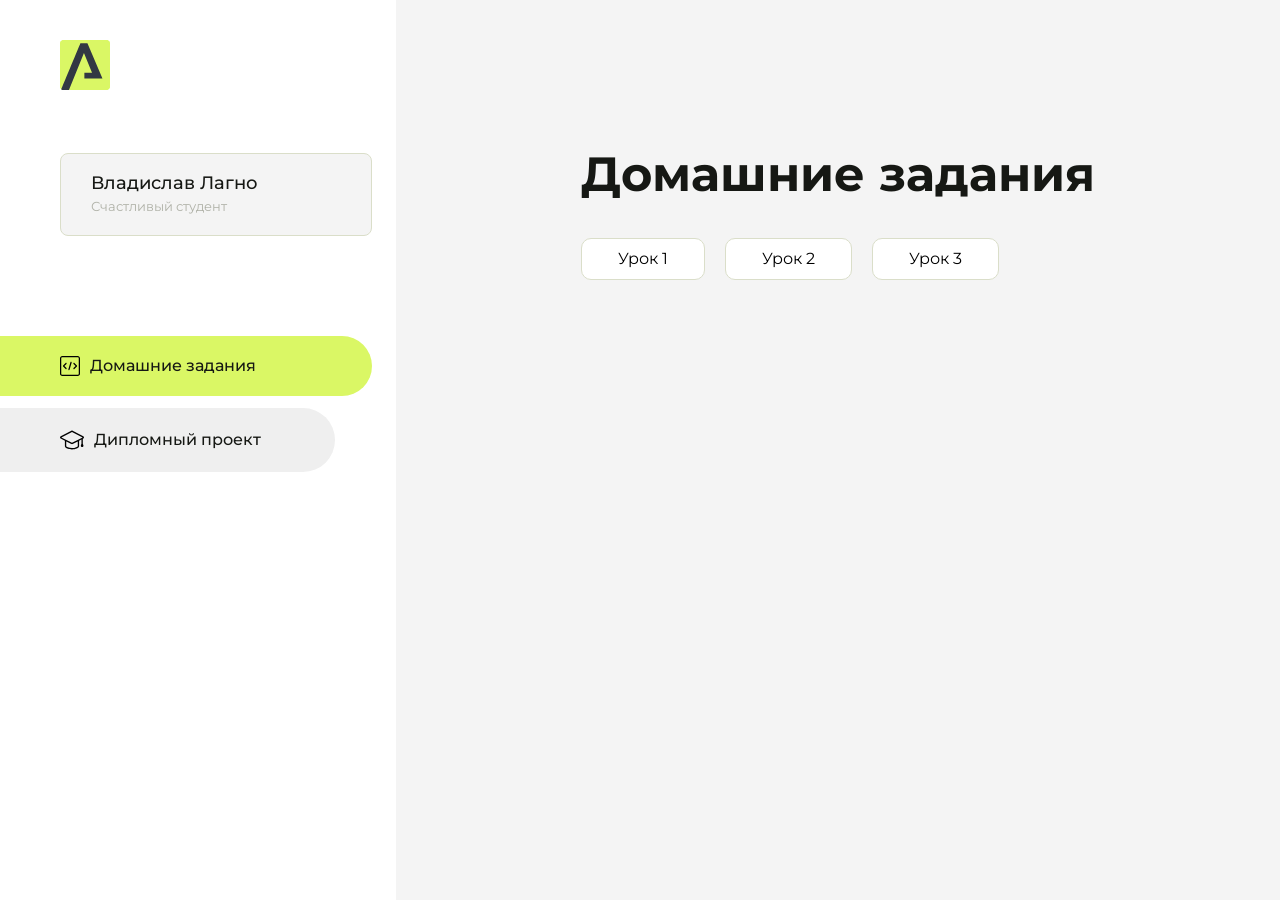
==== index.html @ 73d75581 "Update index.html" ====
<!DOCTYPE html>
<html lang="en">
<head>
    <meta charset="UTF-8">
    <meta name="viewport" content="width=device-width, initial-scale=1.0">
    <title>Домашняя работа</title>
    <link rel="shortcut icon" href="src/logo.ico" type="image/x-icon">
    <link rel="preconnect" href="https://fonts.googleapis.com">
    <link rel="preconnect" href="https://fonts.gstatic.com" crossorigin>
    <link href="https://fonts.googleapis.com/css2?family=Montserrat:wght@400;500;700&family=Rubik:wght@500&display=swap"
          rel="stylesheet">
    <link rel="stylesheet" href="src/style.css">
</head>
<body id="body">
<div class="overlay" id="overlay"></div>
<div class="layout">
    <div class="burger" id="burger">
        <svg viewBox="0 0 24 24" fill="none" xmlns="http://www.w3.org/2000/svg">
            <g id="SVGRepo_bgCarrier" stroke-width="0"></g>
            <g id="SVGRepo_tracerCarrier" stroke-linecap="round" stroke-linejoin="round"></g>
            <g id="SVGRepo_iconCarrier">
                <path d="M4 18L20 18" stroke="#DAF765" stroke-width="2" stroke-linecap="round"></path>
                <path d="M4 12L20 12" stroke="#DAF765" stroke-width="2" stroke-linecap="round"></path>
                <path d="M4 6L20 6" stroke="#DAF765" stroke-width="2" stroke-linecap="round"></path>
            </g>
        </svg>
    </div>
    <aside class="sidebar" id="sidebar">
        <div class="sidebar__inner">
            <div class="logo">
                <svg width="50" height="50" viewBox="0 0 50 50" fill="none" xmlns="http://www.w3.org/2000/svg">
                    <g clip-path="url(#clip0_513_74730)">
                        <path d="M46.17 -0.257004H3.83C1.57281 -0.257004 -0.257 1.57281 -0.257 3.83V46.17C-0.257 48.4272 1.57281 50.257 3.83 50.257H46.17C48.4272 50.257 50.257 48.4272 50.257 46.17V3.83C50.257 1.57281 48.4272 -0.257004 46.17 -0.257004Z"
                              fill="#DAF765"/>
                        <path d="M24.375 38.4H42.461L27.441 3.1585H20.4355C20.4355 3.1585 6.7895 35.881 1.1945 49.294C2.015 50.0275 3.0945 50.257 3.6945 50.257H8.8445L23.954 13.07L32.0465 32.8285H24.375V38.4Z"
                              fill="#323843"/>
                    </g>
                    <defs>
                        <clipPath id="clip0_513_74730">
                            <rect width="50" height="50" fill="white"/>
                        </clipPath>
                    </defs>
                </svg>
            </div>
            <div class="sidebar__user">
                <div class="sidebar__name">Владислав Лагно</div>
                <div class="sidebar__text">Счастливый студент</div>
            </div>
            <div class="sidebar__tabs">
                <div class="sidebar__item">
                    <button class="sidebar__button active" id="tasks">
                        <svg xmlns="http://www.w3.org/2000/svg" width="20" height="20" viewBox="0 0 20 20" fill="none">
                            <g clip-path="url(#clip0_704_74543)">
                                <path d="M17.7083 20H2.29167C1.0275 20 0 18.9725 0 17.7083V2.29167C0 1.0275 1.0275 0 2.29167 0H17.7083C18.9725 0 20 1.0275 20 2.29167V17.7083C20 18.9725 18.9725 20 17.7083 20ZM2.29167 1.25C1.7175 1.25 1.25 1.7175 1.25 2.29167V17.7083C1.25 18.2825 1.7175 18.75 2.29167 18.75H17.7083C18.2825 18.75 18.75 18.2825 18.75 17.7083V2.29167C18.75 1.7175 18.2825 1.25 17.7083 1.25H2.29167Z"
                                      fill="black"/>
                                <path d="M6.04167 13.125C5.88167 13.125 5.72167 13.0642 5.6 12.9417L3.1 10.4417C2.85583 10.1975 2.85583 9.80167 3.1 9.5575L5.6 7.0575C5.84417 6.81333 6.24 6.81333 6.48417 7.0575C6.72833 7.30167 6.72833 7.6975 6.48417 7.94167L4.42583 10L6.48417 12.0583C6.72833 12.3025 6.72833 12.6983 6.48417 12.9425C6.36167 13.0642 6.20167 13.125 6.04167 13.125Z"
                                      fill="black"/>
                                <path d="M8.95833 14.1667C8.9 14.1667 8.84 14.1583 8.78167 14.1417C8.45083 14.0442 8.26083 13.6967 8.35833 13.3658L10.4417 6.28251C10.5392 5.95084 10.8892 5.76417 11.2175 5.85917C11.5483 5.95667 11.7383 6.30417 11.6408 6.63501L9.5575 13.7183C9.47833 13.9908 9.22833 14.1667 8.95833 14.1667Z"
                                      fill="black"/>
                                <path d="M13.9583 13.125C13.7983 13.125 13.6383 13.0642 13.5167 12.9417C13.2725 12.6975 13.2725 12.3017 13.5167 12.0575L15.575 9.99916L13.5167 7.94083C13.2725 7.69666 13.2725 7.30083 13.5167 7.05666C13.7608 6.81249 14.1567 6.81249 14.4008 7.05666L16.9008 9.55666C17.145 9.80083 17.145 10.1967 16.9008 10.4408L14.4008 12.9408C14.2783 13.0642 14.1183 13.125 13.9583 13.125Z"
                                      fill="black"/>
                            </g>
                            <defs>
                                <clipPath id="clip0_704_74543">
                                    <rect width="20" height="20" fill="white"/>
                                </clipPath>
                            </defs>
                        </svg>
                        <span>Домашние задания</span></button>
                </div>
                <div class="sidebar__item">
                    <button class="sidebar__button" id="diplom">
                        <svg xmlns="http://www.w3.org/2000/svg" width="24" height="24" viewBox="0 0 24 24" fill="none">
                            <g clip-path="url(#clip0_704_74553)">
                                <path d="M23.2628 10.5971C23.7176 10.365 24 9.90375 24 9.39337C24 8.883 23.7176 8.42175 23.2628 8.18962L12.6135 2.75362C12.2291 2.55824 11.7705 2.55787 11.3854 2.75399L0.736875 8.19C0.282375 8.42175 0 8.883 0 9.39337C0 9.90375 0.282375 10.365 0.736875 10.5971L4.89038 12.7177V18.2074C4.89038 19.8154 8.412 21.393 12 21.393C15.5884 21.393 19.1096 19.815 19.1096 18.2074V12.7174L21.4609 11.517V15.8017L20.901 17.2305C20.7409 17.6389 20.7934 18.0994 21.0405 18.4616C21.2876 18.8246 21.6979 19.041 22.1366 19.041C22.5754 19.041 22.9852 18.8246 23.2324 18.462C23.4795 18.099 23.532 17.6385 23.3719 17.2301L22.8124 15.8021V10.827L23.2628 10.5971ZM17.7623 18.1721C17.6198 18.6375 15.3491 20.0419 12 20.0419C8.65088 20.0419 6.38025 18.6375 6.2415 18.2074V12.3037L6.23887 12.3019C6.23812 12.057 6.1065 11.8207 5.87325 11.7019L1.3515 9.39337L12 3.95737L22.6489 9.39337L12 14.8294L5.87325 11.7019C5.54063 11.5331 4.6695 11.6674 4.5 12C4.33012 12.3322 4.55813 12.5479 4.89038 12.7177L11.3857 16.0331C11.5781 16.1314 11.7889 16.1805 12 16.1805C12.2107 16.1805 12.4222 16.1314 12.6146 16.0331L17.7593 13.407L17.7623 18.1721Z"
                                      fill="black"/>
                            </g>
                            <defs>
                                <clipPath id="clip0_704_74553">
                                    <rect width="24" height="24" fill="white"/>
                                </clipPath>
                            </defs>
                        </svg>
                        <span>Дипломный проект</span></button>
                </div>
            </div>
        </div>

    </aside>
    <div class="content">
        <div class="container">
            <div class="content__block" id="tasksBlock">
                <div class="content__title">Домашние задания</div>
                <ul class="content__list">
                    <li class="content__list-item">
                        <a href="homework1/index.html">Урок 1</a>
                    </li>
                     <li class="content__list-item">
                        <a href="homework2/index.html">Урок 2</a>
                    </li>
                    <li class="content__list-item">
                        <a href="homework3/index.html">Урок 3</a>
                    </li>
                </ul>
            </div>
            <div class="content__block hidden" id="diplomBlock">
                <div class="content__title">Дипломный проект</div>
                <div class="content__list-diplom">
                    <a href="ПАПКА-С-НОМЕРОМ-УРОКА">Ссылка на ДЗ</a>
                </div>
                <div class="content__decor">
                    <div class="content__decor-text">Давай проверим, чему ты научился!</div>
                    <div class="content__decor-img">
                        <img src="src/decor.png" alt="decor">
                    </div>
                </div>
            </div>
        </div>
    </div>
</div>
<script src="src/index.js"></script>
</body>
</html>
---- src/style.css ----
*{padding: 0;margin: 0;border: 0;}
*,*:before,*:after{-webkit-box-sizing: border-box;box-sizing: border-box;}
:focus,:active{outline: none;}
a:focus,a:active{outline: none;}
nav,footer,header,aside{display: block;}
html,body{
    height:100%;width:100%;
    font-size:100%;line-height:1;-ms-text-size-adjust:100%;-moz-text-size-adjust:100%;-webkit-text-size-adjust:100%;}
input,button,textarea{font-family:inherit;}
input::-ms-clear{display: none;}
button{cursor: pointer;}
button::-moz-focus-inner{padding:0;border:0;}
a,a:visited{text-decoration: none;}
a:hover{text-decoration: none;}
ul li{list-style: none;}
img{vertical-align: top;}
h1,h2,h3,h4,h5,h6{font-size:inherit;font-weight: inherit;}
a{color:inherit;}



body {
    font-family: "Montserrat",SansSerif;
    color: black;
}

body.overflow {
    overflow: hidden;
}



.layout {
    display: -webkit-box;
    display: -ms-flexbox;
    display: flex;
    min-height: 100vh;
}

.sidebar {
    padding: 40px 24px 40px 0;
    -ms-flex-negative: 0;
    flex-shrink: 0;
    background-color: white;
}



.content {
    -webkit-box-flex: 1;
    -ms-flex-positive: 1;
    flex-grow: 1;
    background-color: #F4F4F4;
}

.container {
    display: -webkit-box;
    display: -ms-flexbox;
    display: flex;
    -webkit-box-orient: vertical;
    -webkit-box-direction: normal;
    -ms-flex-direction: column;
    flex-direction: column;
    -webkit-box-pack: center;
    -ms-flex-pack: center;
    justify-content: center;
    -webkit-box-align: center;
    -ms-flex-align: center;
    align-items: center;
    padding: 150px 60px 80px 60px;
}


.logo {
    margin-left: 60px;
    margin-bottom: 60px;
}

.sidebar__user {
    background-color: #F4F4F4;
    padding: 20px 30px;
    margin-left: 60px;
    margin-bottom: 100px;
    border-radius: 8px;
    border: 1px solid #DADEC9;
}

.sidebar__name {
    color:#161814;
    font-size: 18px;
    font-weight: 500;
    margin-bottom: 6px;
}

.sidebar__text {
    color: #AFB1A7;
    font-size: 13px;
    font-weight: 400;
    line-height: 130%; /* 16.9px */
}

.sidebar__item {
    width: 372px;
}

.sidebar__button {
    display: -webkit-box;
    display: -ms-flexbox;
    display: flex;
    -webkit-box-align: center;
    -ms-flex-align: center;
    align-items: center;
    gap: 10px;
    padding: 20px 60px;
    margin-bottom: 12px;
    border-radius: 0px 100px 100px 0px;
    -webkit-transition: all .5s;
    -o-transition: all .5s;
    transition: all .5s;
    cursor: pointer;
    width: 90%;
    color:#161814;
    font-size: 16px;
    font-weight: 500;
}

.sidebar__button.active , .sidebar__button:hover {
    width: 100%;
    background-color: #DAF765;
}


.content__title {
    color: #161814;
    font-size: 48px;
    font-weight: 700;
    margin-bottom: 40px;
}

.content__list {
    display: -webkit-box;
    display: -ms-flexbox;
    display: flex;
    -webkit-box-align: center;
    -ms-flex-align: center;
    align-items: center;
    -ms-flex-wrap: wrap;
    flex-wrap: wrap;
    gap: 20px;
}



.content__list-item  {
    cursor: pointer;
    padding: 12px 18px;
    background-color: #fff;
    border-radius: 10px;
    border: 1px solid #DADEC9;
    -webkit-transition: all .3s;
    -o-transition: all .3s;
    transition: all .3s;
}

.content__list-item:hover,.content__list-diplom:hover {
    background-color: #AFB1A7;
}

li a {
    padding: 12px 18px;

}


.content__list-diplom {
    -webkit-transition: all .3s;
    -o-transition: all .3s;
    transition: all .3s;
    display: inline-block;
    padding: 12px 18px;
    background-color: #fff;
    border-radius: 10px;
    border: 1px solid #DADEC9;
}

.content__decor {
    display: -webkit-box;
    display: -ms-flexbox;
    display: flex;
    -webkit-box-align: center;
    -ms-flex-align: center;
    align-items: center;
}

.content__decor-text {
    color:#BEDD44;
    font-size: 36px;
    font-weight: 700;
    line-height: 110%; /* 39.6px */
}

.content__block {
    max-width: 1200px;
}

.content__block.hidden {
    display: none;
}

.content__decor-img img{
    width: 100%;
}

.burger {
    display: none;
    padding: 5px;
    position: fixed;
    top: 3%;
    right: 7%;
    width: 40px;
    height: 40px;
    background-color: #161814;
    border-radius: 50%;
    z-index: 10;
    border: 1px solid #DAF765;
}

@media (max-width: 768px) {
    .burger {
        display: block;
    }

    .sidebar {
        -webkit-transition: all .3s;
        -o-transition: all .3s;
        transition: all .3s;
        -webkit-transform: translateX(-100%);
        -ms-transform: translateX(-100%);
        transform: translateX(-100%);
        position: fixed;
        top: 0;
        left: 0;
        bottom: 0;
        z-index: 5;
    }

    .sidebar.show {
        -webkit-transform: translateX(0%);
        -ms-transform: translateX(0%);
        transform: translateX(0%);
    }

    .overlay {
        opacity: 0;
        pointer-events: none;
        -webkit-transition: all .3s;
        -o-transition: all .3s;
        transition: all .3s;
        position: absolute;
        top: 0;
        right: 0;
        left: 0;
        bottom: 0;
        z-index: 3;
        background-color: #000000e0;
    }

    .overlay.show {
        opacity: 1;
        pointer-events: all;
    }

    .container {
        padding: 40px 20px;
        min-height: 100%;
    }

    .content__decor {
        margin-top: 20px;
        -webkit-box-orient: vertical;
        -webkit-box-direction: normal;
        -ms-flex-direction: column;
        flex-direction: column;
    }
}

@media (max-width: 400px) {
    .sidebar__user {
        margin-left: 0;
    }
}
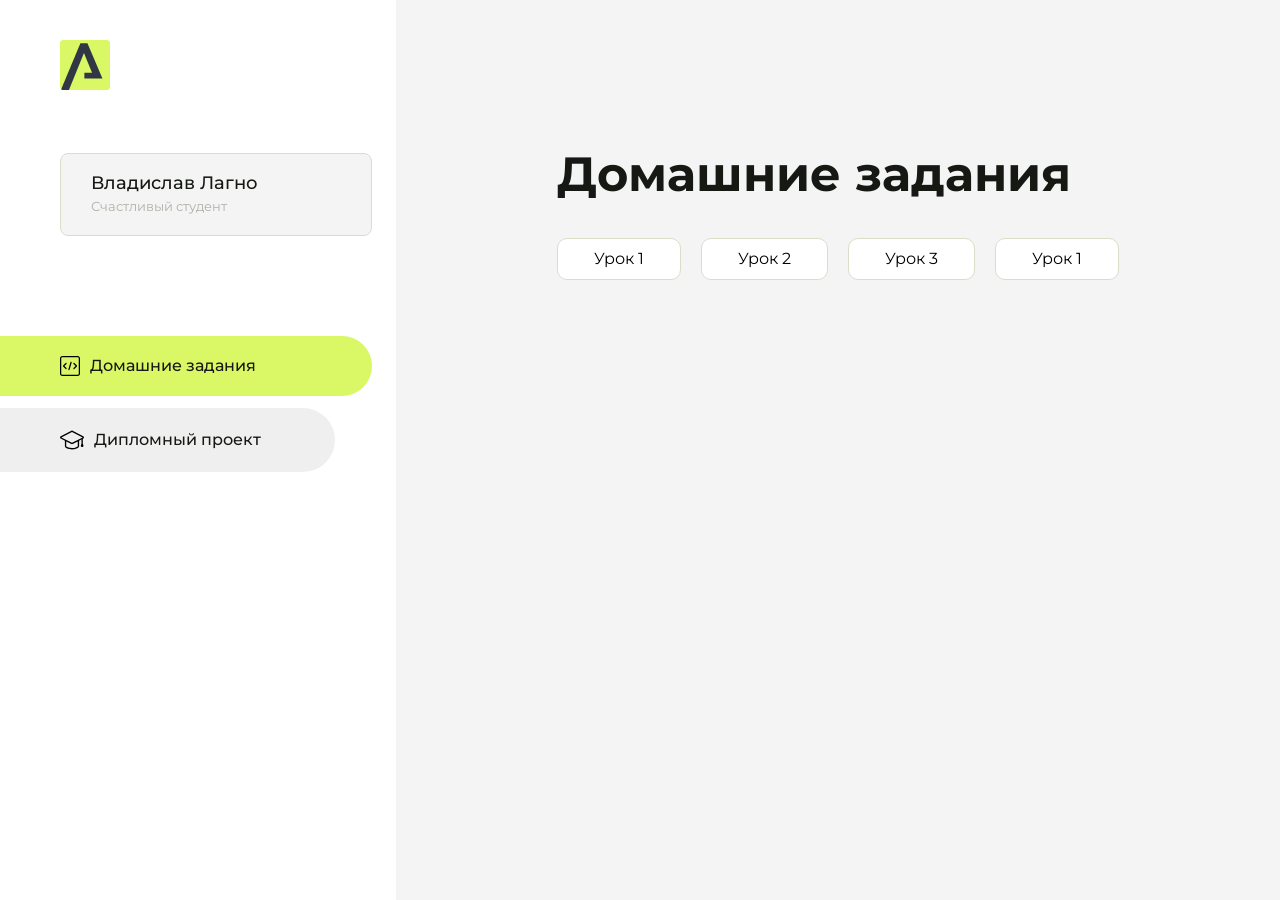
==== commit f18af9b2: "Update index.html" ====
--- a/index.html
+++ b/index.html
@@ -101,6 +101,9 @@
                     <li class="content__list-item">
                         <a href="homework3/index.html">Урок 3</a>
                     </li>
+                    <li class="content__list-item">
+                        <a href="homework1/index.html">Урок 1</a>
+                    </li>
                 </ul>
             </div>
             <div class="content__block hidden" id="diplomBlock">
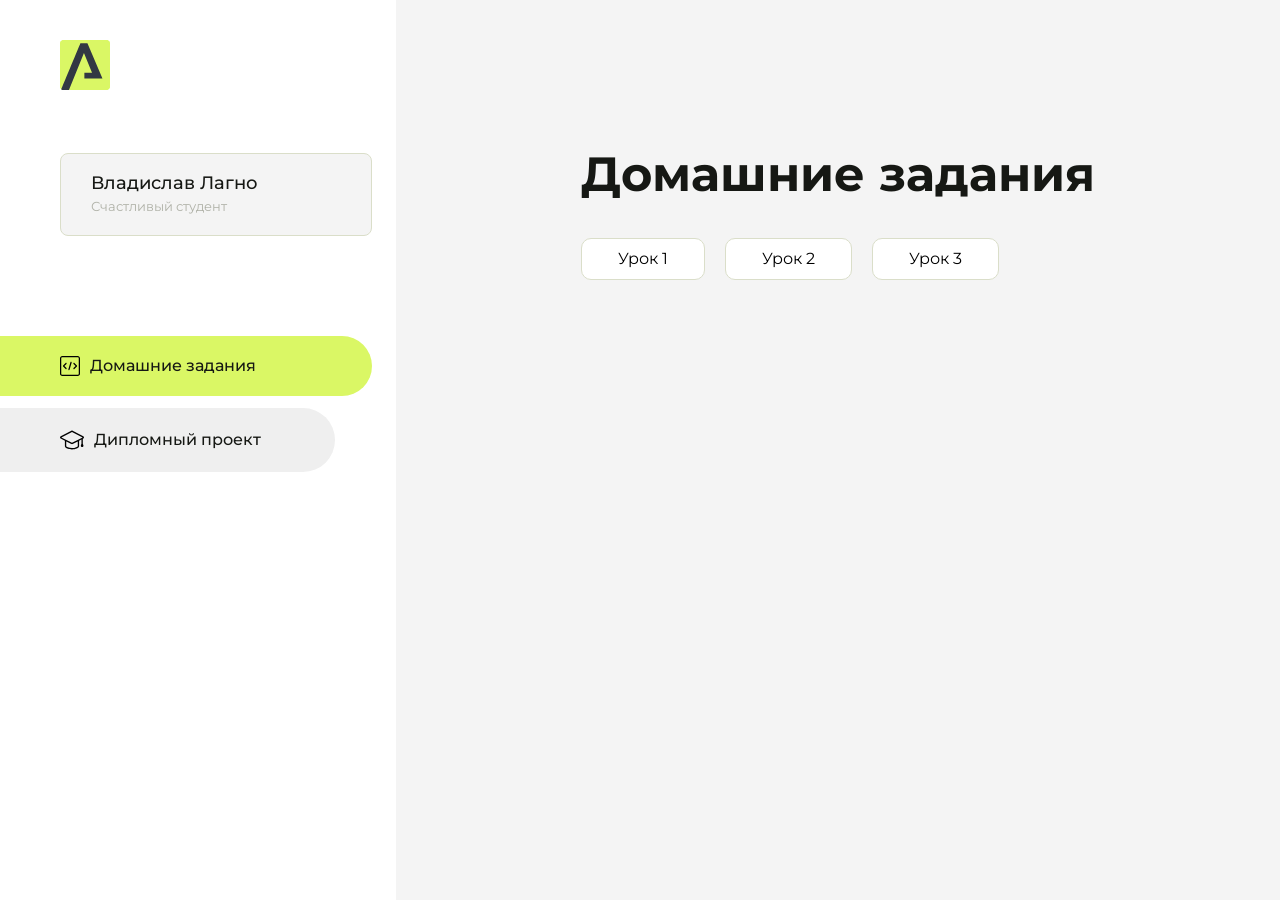
==== commit f32b75c8: "Update index.html" ====
--- a/index.html
+++ b/index.html
@@ -101,9 +101,6 @@
                     <li class="content__list-item">
                         <a href="homework3/index.html">Урок 3</a>
                     </li>
-                    <li class="content__list-item">
-                        <a href="homework1/index.html">Урок 1</a>
-                    </li>
                 </ul>
             </div>
             <div class="content__block hidden" id="diplomBlock">
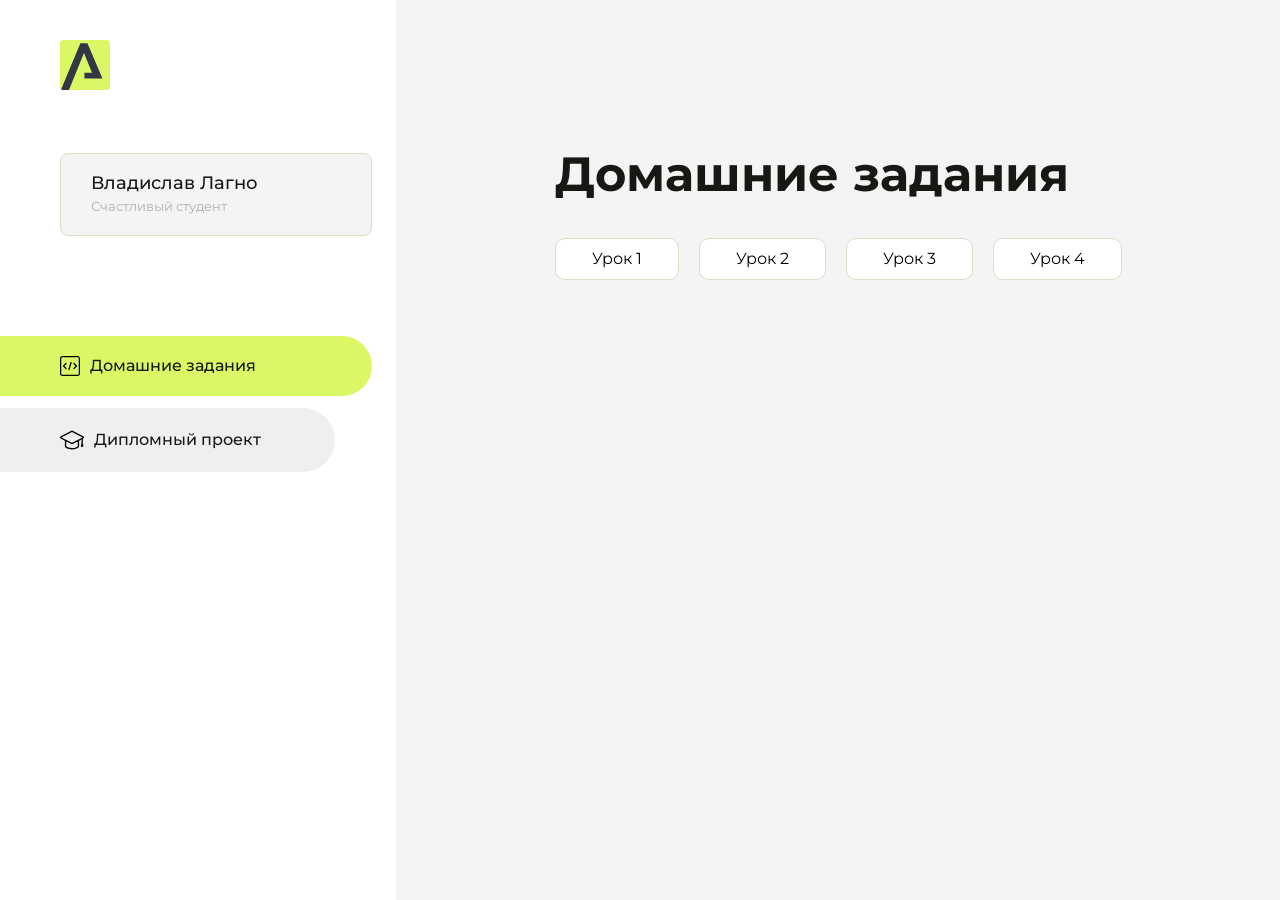
==== commit 46fbaabf: "Update index.html" ====
--- a/index.html
+++ b/index.html
@@ -101,6 +101,9 @@
                     <li class="content__list-item">
                         <a href="homework3/index.html">Урок 3</a>
                     </li>
+                    <li class="content__list-item">
+                        <a href="homework4/index.html">Урок 4</a>
+                    </li>
                 </ul>
             </div>
             <div class="content__block hidden" id="diplomBlock">
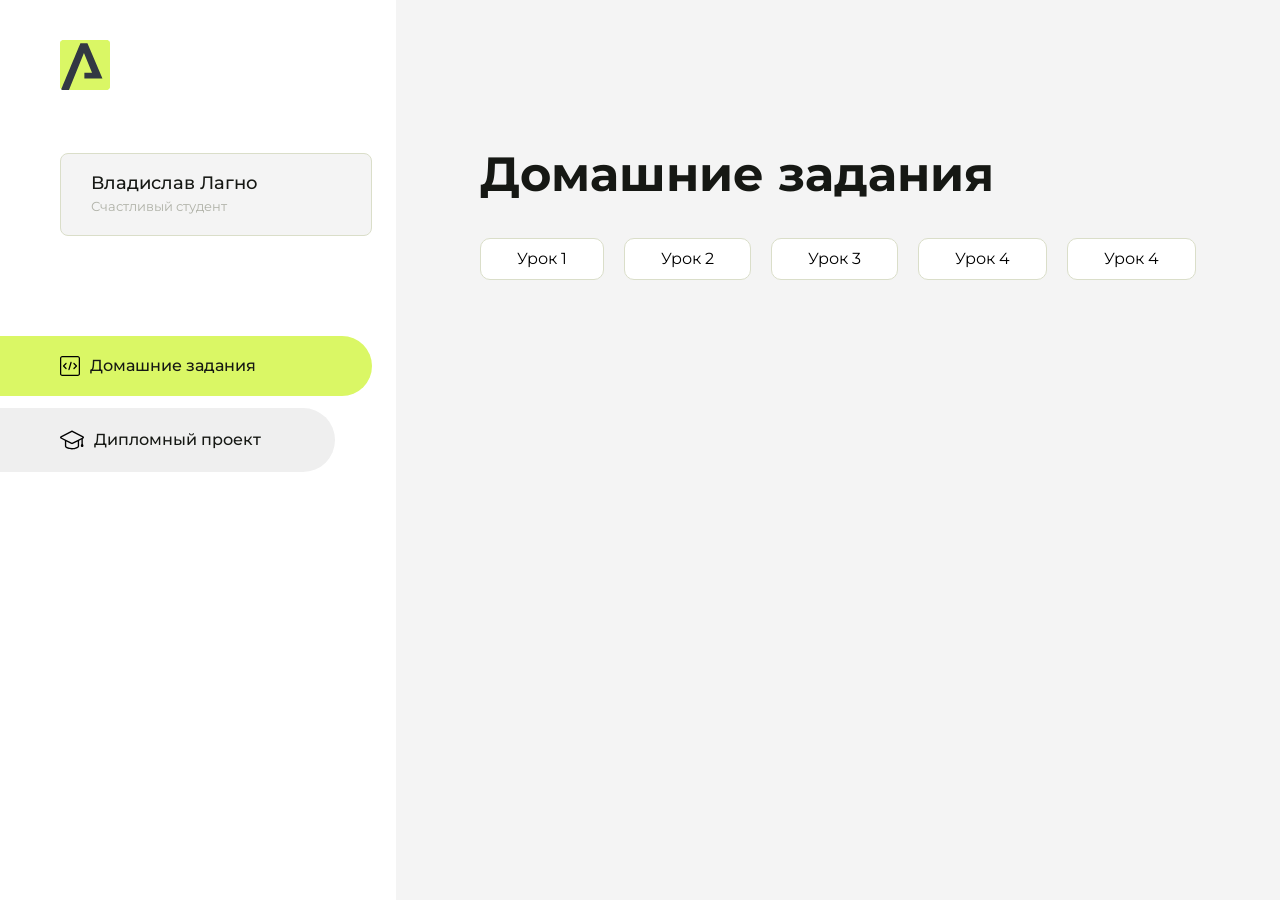
==== commit d8b7ef8a: "Update index.html" ====
--- a/index.html
+++ b/index.html
@@ -104,6 +104,9 @@
                     <li class="content__list-item">
                         <a href="homework4/index.html">Урок 4</a>
                     </li>
+                    <li class="content__list-item">
+                        <a href="homework5/index.html">Урок 4</a>
+                    </li>
                 </ul>
             </div>
             <div class="content__block hidden" id="diplomBlock">
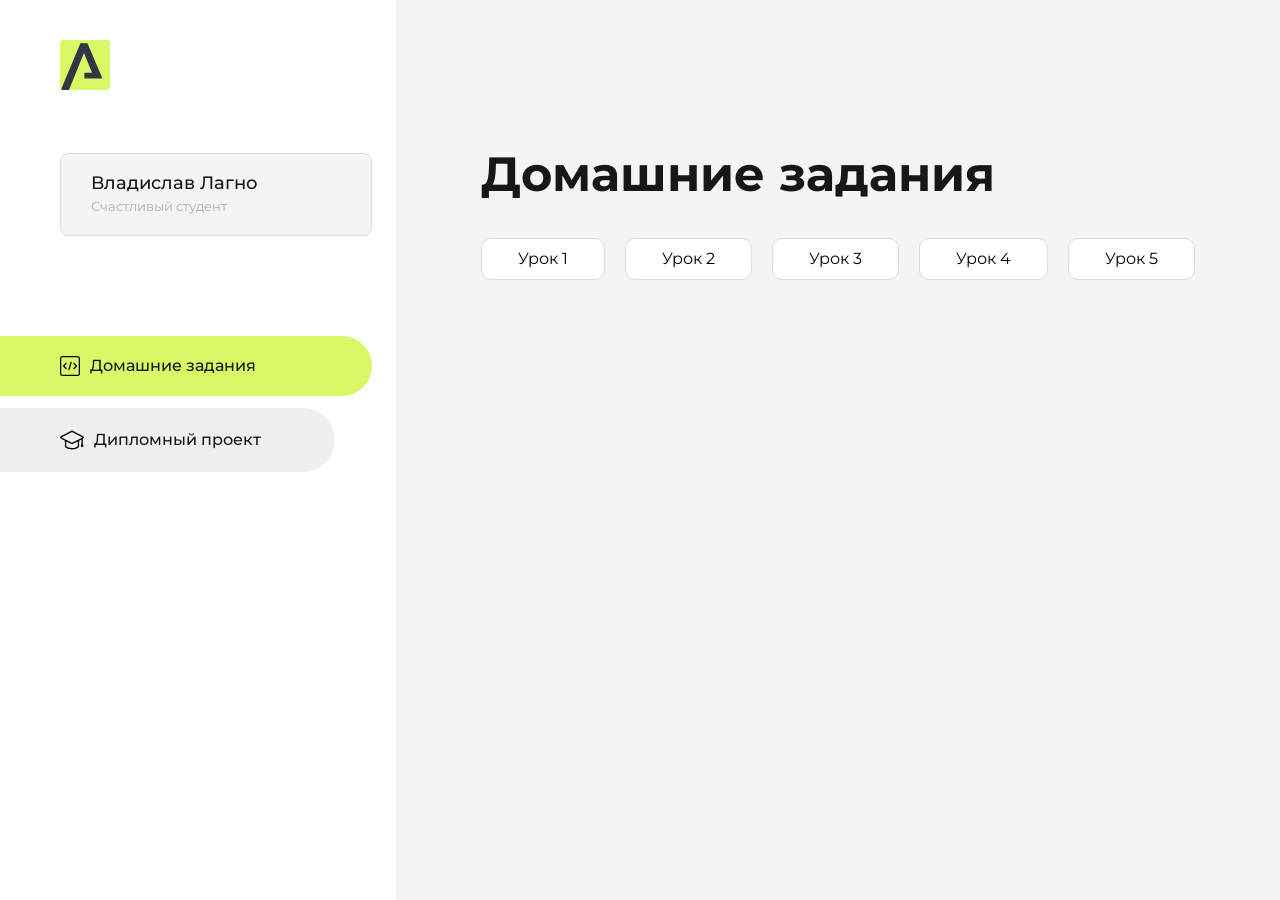
==== commit b7bf70b0: "Update index.html" ====
--- a/index.html
+++ b/index.html
@@ -105,7 +105,7 @@
                         <a href="homework4/index.html">Урок 4</a>
                     </li>
                     <li class="content__list-item">
-                        <a href="homework5/index.html">Урок 4</a>
+                        <a href="homework5/index.html">Урок 5</a>
                     </li>
                 </ul>
             </div>
